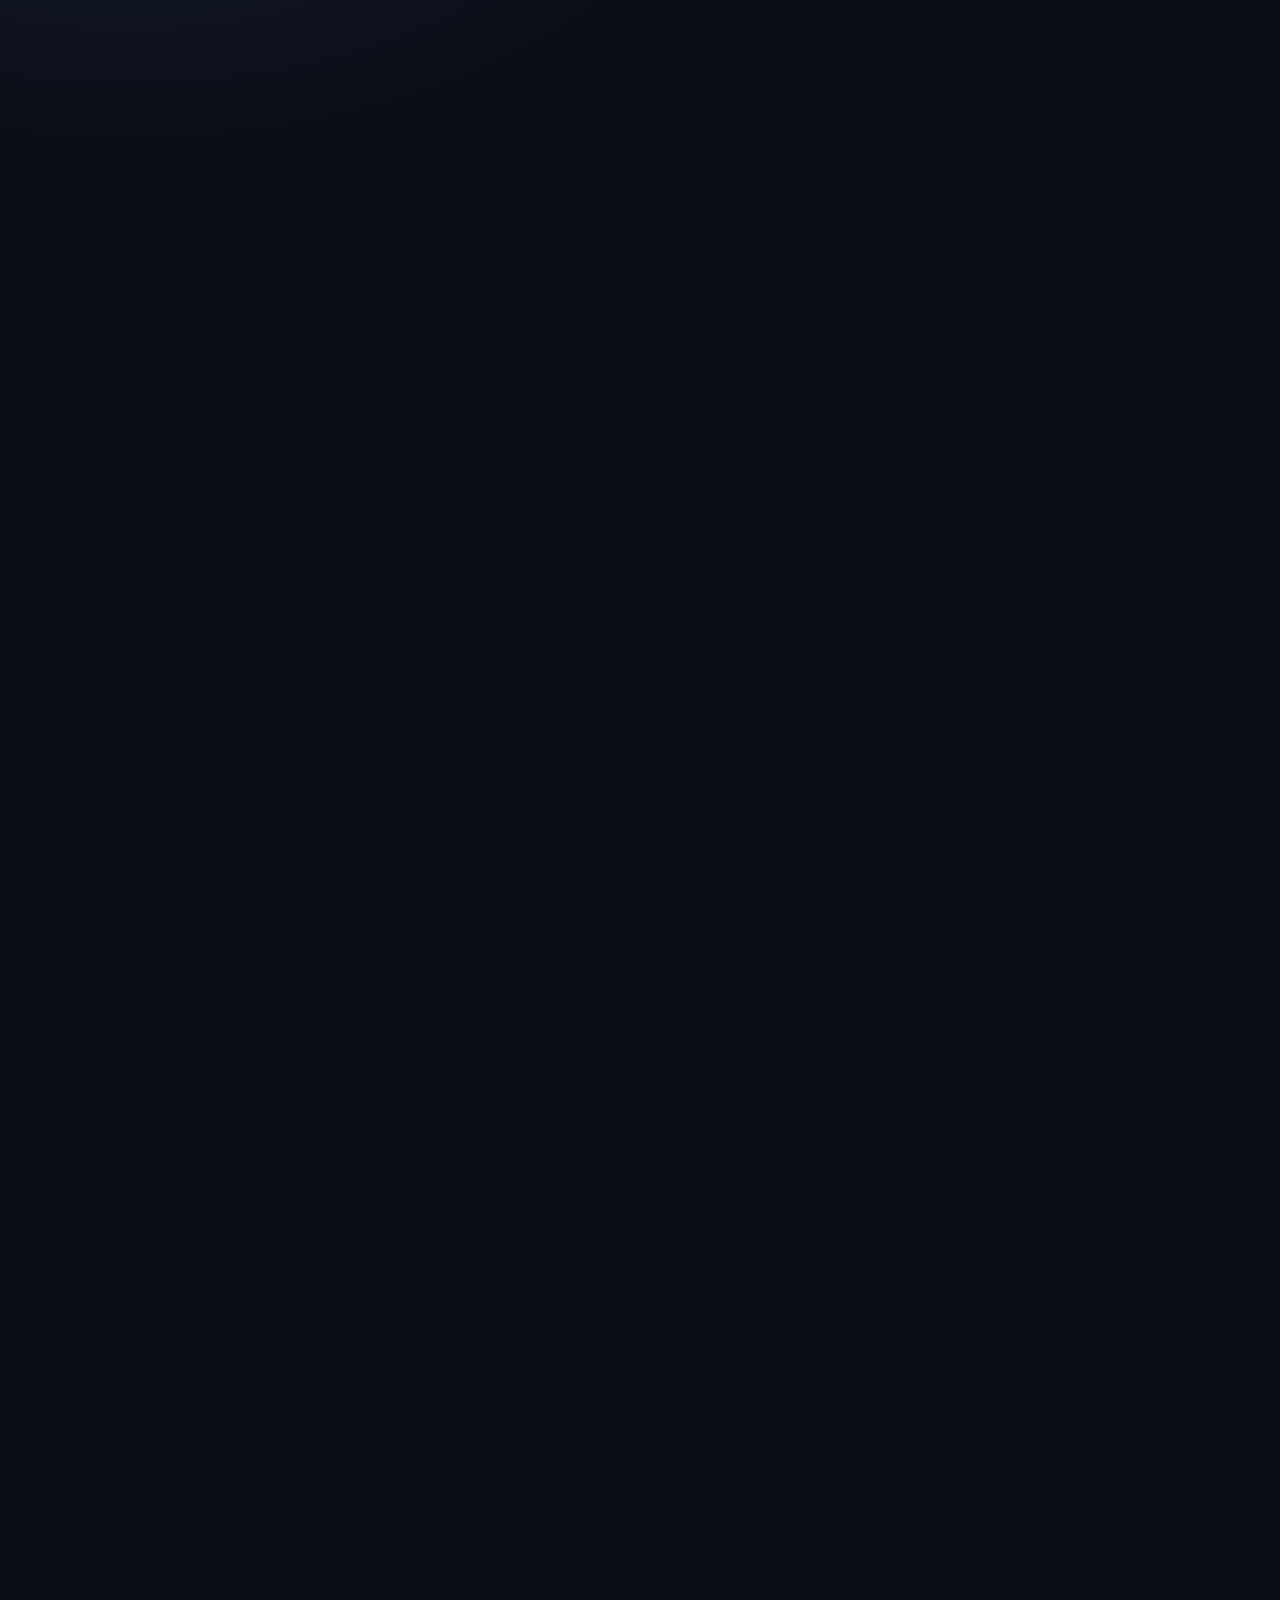
==== canvas.html @ 452f3210 "merge: post-merge" ====
<!doctype html>
<html lang="en">
  <head>
    <meta charset="UTF-8" />
    <meta name="viewport" content="width=device-width, initial-scale=1.0" />
    <link rel="stylesheet" href="./css/style.css" />
    <title>Branch Team | IT Bootcamp</title>
  </head>

  <body>
    <canvas id="canvas"></canvas>
    <script type="module" src="js/main.js"></script>
    <script type="module" src="js/particle/particle.js"></script>
  </body>
</html>
---- css/style.css ----
@import url('./components/navbar.css');
@import url('./components/footer.css');
@import url('./hero/hero.css');

:root{
    /* Tema Warna*/
  --bg:#0a0d14;
  --panel:#121722;
  --line:#232b3b;
  
  --text:#e7ecf5;
  --mute:#8d99b0;

  --c0:#58a6ff;
  --c1:#ff7b72;
  --c2:#f2cc60;
  --c3:#7ee787;
  --c4:#d2a8ff;
  --nav-h:64px;

  color-scheme:dark;
}

* {
    box-sizing: border-box;
    margin: 0;
    padding: 0;
}

body {
    margin:0;color:var(--text);
    background:radial-gradient(900px 500px at 10% -10%,#131b2e 0,transparent 70%),var(--bg);
    font:16px/1.6 'Bricolage Grotesque',system-ui,-apple-system,'Segoe UI',sans-serif;
    padding-bottom:env(safe-area-inset-bottom,0px);
    min-height: 200vh;
}

a {
    color:inherit
}

section{
    padding:84px 0 24px
}

.container{
    max-width:1280px;
    margin:0 auto;
    padding:0 20px
}

/* ===== Mobile ===== */
@media (max-width: 768px) {
    .nav-toggle {
        display: block;
    }

    .nav-links {
        display: none;
        flex-direction: column;
        gap: 0;
        position: absolute;
        top: 100%;
        left: 0;
        right: 0;
        background: #fff;
        box-shadow: 0 4px 6px rgba(0, 0, 0, 0.15);
    }

    .nav-links.open {
        display: flex;
    }

    .nav-links a {
        display: block;
        padding: 14px 16px;
    }
}
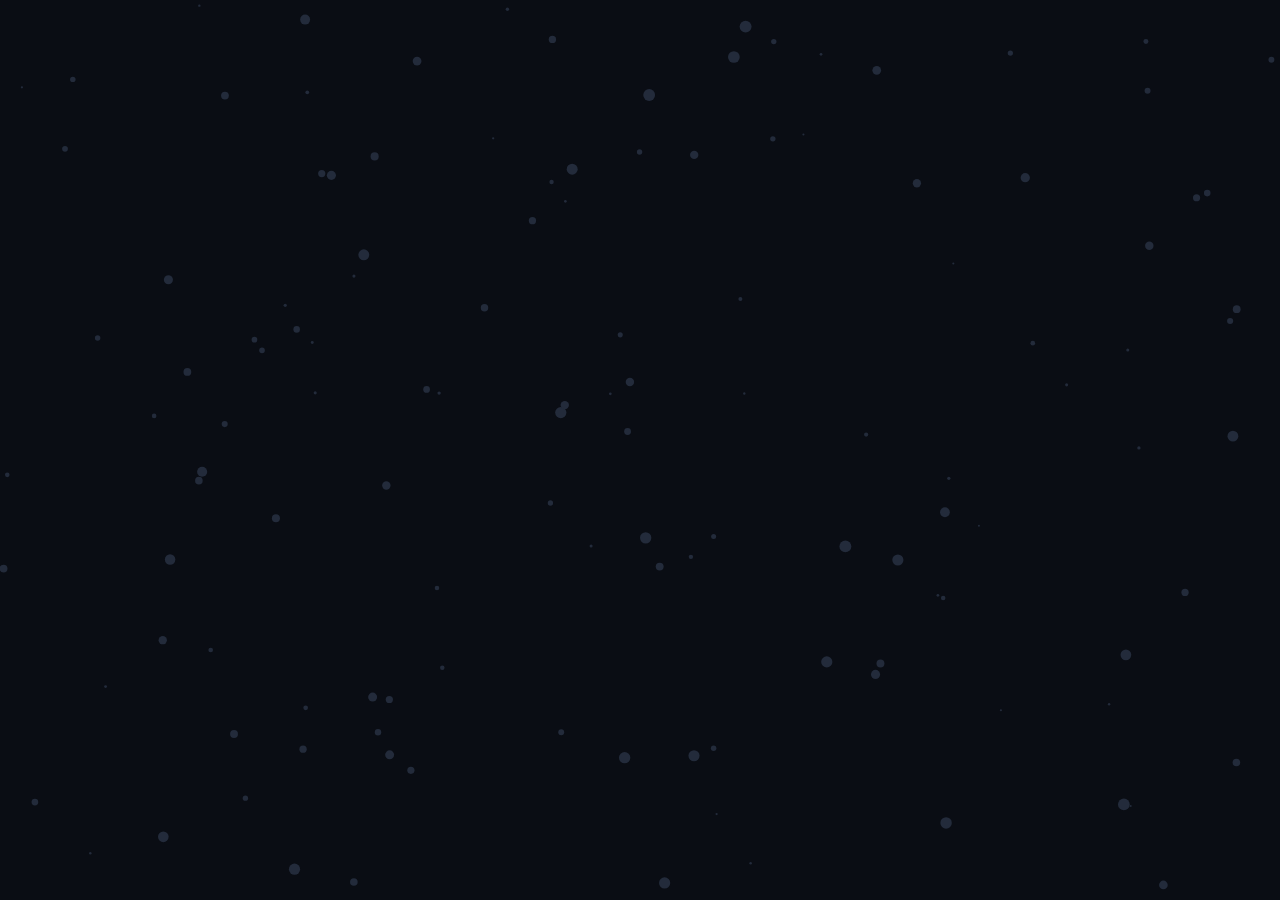
==== commit 76b22f83: "test: pre-merge main" ====
--- a/canvas.html
+++ b/canvas.html
@@ -5,6 +5,16 @@
     <meta name="viewport" content="width=device-width, initial-scale=1.0" />
     <link rel="stylesheet" href="./css/style.css" />
     <title>Branch Team | IT Bootcamp</title>
+    <style>
+      canvas {
+        display: block;
+        position: fixed;
+        top: 0;
+        left: 0;
+        width: 100%;
+        height: 100%;
+      }
+    </style>
   </head>
 
   <body>
--- a/css/style.css
+++ b/css/style.css
@@ -32,7 +32,7 @@
     background:radial-gradient(900px 500px at 10% -10%,#131b2e 0,transparent 70%),var(--bg);
     font:16px/1.6 'Bricolage Grotesque',system-ui,-apple-system,'Segoe UI',sans-serif;
     padding-bottom:env(safe-area-inset-bottom,0px);
-    min-height: 200vh;
+    /* min-height: 200vh; */
 }
 
 a {
